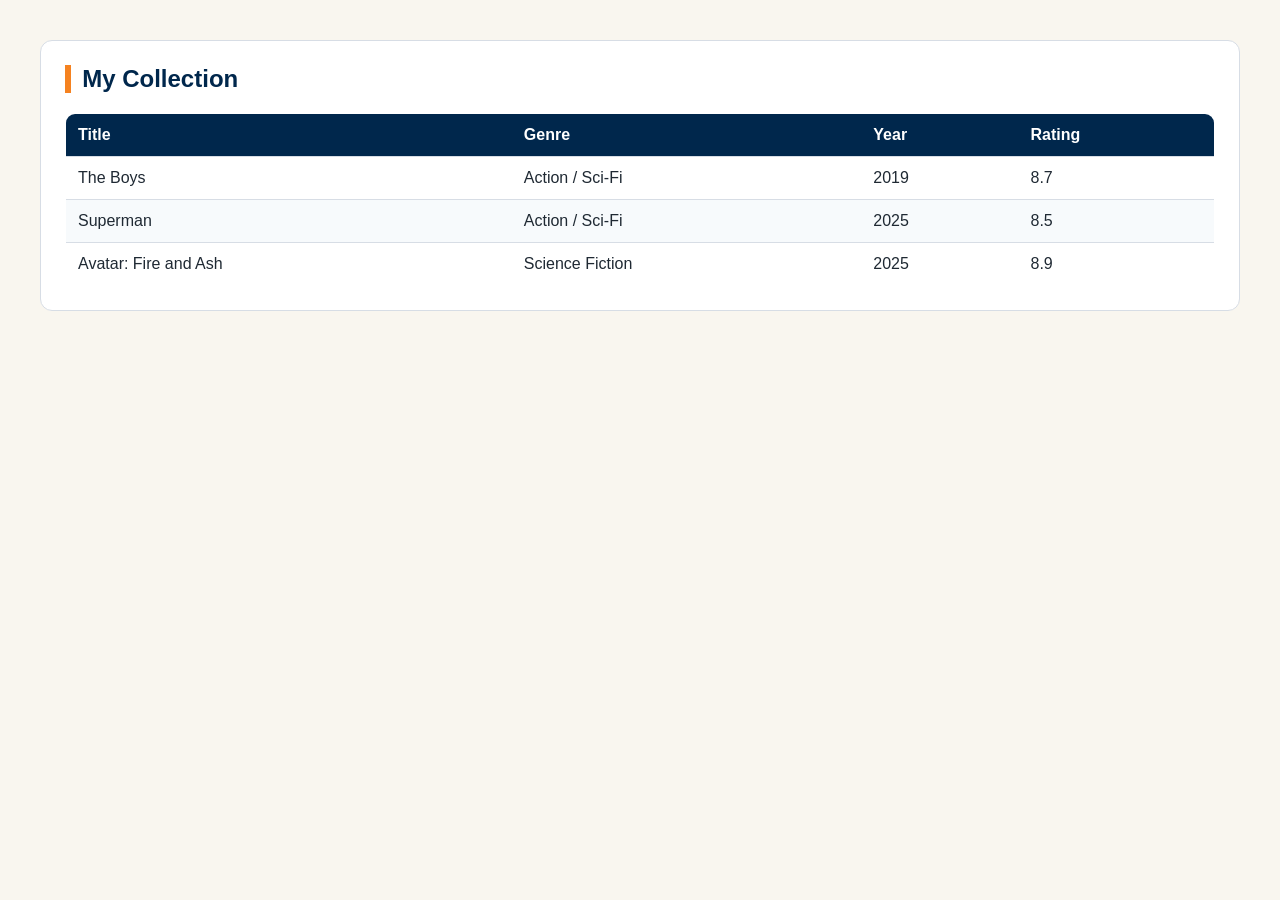
==== collection.html @ 73180bcf "Initial commit" ====
<!-- doctype: Declares the document type as HTML5 to ensure correct rendering in modern web browsers -->
<!DOCTYPE html>
<!-- html: The root container holding all of the document's elements and metadata -->
<html lang="en">

<!-- head: Holds machine-readable information (metadata) about the document, such as character sets and viewport definitions -->

<head>
    <meta charset="UTF-8">
    <meta name="viewport" content="width=device-width, initial-scale=1.0">
    <title>CPSC-349 Lab 4: My Collection</title>
    <link rel="stylesheet" href="css/styles.css">
</head>

<!-- body: Encloses all the visible, renderable content of the web page shown to the user -->

<body>


    <!-- main: Encloses the unique, central content of the document that is not repeated across other pages -->
    <main class="container">

        <!-- section: Groups related content together into distinct thematic regions of a page -->
        <section class="section">
            <h2>My Collection</h2>

            <!-- table: Formats structured tabular data into organized rows, header blocks, and data cells -->
            <div class="table-wrap">
                <table class="movies-table">
                    <thead>
                        <tr>
                            <th>Title</th>
                            <th>Genre</th>
                            <th>Year</th>
                            <th>Rating</th>
                        </tr>
                    </thead>

                    <tbody>
                        <tr>
                            <td>The Boys</td>
                            <td>Action / Sci-Fi</td>
                            <td>2019</td>
                            <td>8.7</td>
                        </tr>
                        <tr>
                            <td>Superman</td>
                            <td>Action / Sci-Fi</td>
                            <td>2025</td>
                            <td>8.5</td>
                        </tr>
                        <tr>
                            <td>Avatar: Fire and Ash</td>
                            <td>Science Fiction</td>
                            <td>2025</td>
                            <td>8.9</td>
                        </tr>
                    </tbody>
                </table>
            </div>
        </section>

    </main>

</body>

</html>
---- css/styles.css ----
/* ==================================================
   CSS Selector Overview

   :root   - Root element (<html>), often used for variables
   *        - Selects every element
   .class   - Selects elements with a class
              Example: <div class="movie-card"> in HTML -> .movie-card in CSS

   #id      - Selects an element with a specific id
              Example: <section id="feedback"> in HTML -> #feedback in CSS

   element  - Selects all elements of a given type
              Examples: body, header, nav, section, table in HTML -> body, header, nav, section, table in CSS

              
================================================== */

/* ==================================================
   1. Root Variables
   Reusable colors and layout values for the whole page.
================================================== */
:root {
    --csuf-blue: #00274c;
    --csuf-blue-light: #0a3d72;
    --csuf-orange: #f58220;
    --csuf-cream: #f9f6ef;
    --text-dark: #1f2933;
    --text-light: #ffffff;
    --border: #d7dde5;
    --card-bg: #fffdf8;
}


/* ==================================================
   2. Global Reset and Base Styles
   These styles affect the whole webpage.
================================================== */

/* The * selector targets every element. */
* {
    box-sizing: border-box;
}

/* Smoothly scrolls when clicking page links like #featured. */
html {
    scroll-behavior: smooth;
}

/* Main page background, text color, and font. */
body {
    margin: 0;
    color: var(--text-dark);
    background: var(--csuf-cream);
    font-family: "Trebuchet MS", sans-serif;
}



/* ==================================================
   3. Reusable Layout Class
================================================== */

/* Centers content and limits how wide it can get. */
.container {
    width: 1200px;
    margin-inline: auto;
}


/* ==================================================
   4. Header
================================================== */

/* Styles the top banner area. */
header {
    background: linear-gradient(120deg, var(--csuf-blue) 10%, var(--csuf-blue-light) 90%);
    color: var(--text-light);
    padding: 2.5rem 0;
}

/* Styles the main page title inside the header. */
header h1 {
    margin: 0;
    font-size: clamp(2rem, 3.5vw, 3rem);
}

/* Styles the tagline below the title. */
header p {
    /* you can do something here */
}


/* ==================================================
   5. Navigation
================================================== */

/* Styles the orange navigation bar. */
nav {
    background-color: var(--csuf-orange);
}

/* Removes bullets and places links in a row using Flexbox. */
nav ul {
    width: 1200px;
    margin: 0;
    margin-inline: auto;
    padding: 0.5rem 1rem;
    list-style: none;
    display: flex;
    justify-content: flex-end;
    flex-wrap: wrap;
    gap: 1rem;
}

/* Styles each navigation link. */
nav a {
    display: inline-block;
    padding: 0.7rem 0.2rem;
    text-decoration: none;
    font-weight: 700;
    color: #1a2633;
    border-bottom: 3px solid transparent;
}

/* Effect: changes link appearance when hovered or keyboard-focused. */
nav a:hover,
nav a:focus-visible {
    color: var(--csuf-blue);
    border-color: var(--csuf-blue);
    outline: none;
}


/* ==================================================
   6. Main Page Sections
================================================== */

/* Adds vertical spacing around main content. */
main {
    padding: 2.5rem 0;
}

img {
    max-width: 100%;
    height: auto;
}

/* Styles each content section like a card. */
.section {
    background: #ffffff;
    border: 1px solid var(--border);
    border-radius: 12px;
    padding: 1.5rem;
    margin-bottom: 2rem;
}

/* Styles section headings. */
.section h2 {
    margin-top: 0;
    color: var(--csuf-blue);
    border-left: 6px solid var(--csuf-orange);
    padding-left: 0.7rem;
}


/* ==================================================
   7. Movie Cards
================================================== */

/* Creates a responsive grid layout for movie cards. */
.movie-grid {
    display: grid;
    grid-template-columns: repeat(auto-fit, minmax(min(100%, 220px), 1fr));
    gap: 1.25rem;
}

/* Styles each movie card. */
.movie-card {
    background: var(--card-bg);
    border: 1px solid #e7dacc;
    border-radius: 12px;
    padding: 1rem;
    display: flex;
    flex-direction: column;
    gap: 0.7rem;
    transition: transform 0.22s ease, box-shadow 0.22s ease;
}

/* Adds a small lift effect when hovering over a movie card. */
.movie-card:hover {
    transform: translateY(-4px);
    box-shadow: 0 12px 24px rgba(0, 39, 76, 0.15);
}

/* Removes extra default spacing from movie titles and paragraphs. */
.movie-card h3,
.movie-card p {
    margin: 0;
}

/* Makes movie posters the same size and shape. */
.movie-card img {
    width: 100%;
    height: 300px;
    object-fit: cover;
    border-radius: 8px;
    border: 1px solid #e1e5ea;
}

/* Creates a two-column layout for the dynamic movie details page. */
.details-layout {
    display: grid;
    grid-template-columns: minmax(220px, 320px) 1fr;
    gap: 1.5rem;
    align-items: start;
}

/* Keeps the movie details poster neatly framed. */
.details-layout img {
    width: 100%;
    border-radius: 8px;
    border: 1px solid #e1e5ea;
}

/* Styles each displayed review on the details page. */
.review-card {
    border-left: 4px solid var(--csuf-orange);
    background: #f9fbfd;
    padding: 0.85rem 1rem;
    margin-bottom: 1rem;
}

.review-card h3,
.review-card p {
    margin: 0 0 0.45rem;
}


/* ==================================================
   8. Buttons
================================================== */

/* Styles links and inputs that should look like buttons. */
.btn {
    display: inline-block;
    align-self: center;
    border: 0;
    border-radius: 100px;
    padding: 0.55rem 1rem;
    text-decoration: none;
    background-color: var(--csuf-blue);
    color: var(--text-light);
    cursor: pointer;
}


/* ==================================================
   9. Feedback Form
   The #feedback selector targets only the feedback section.
================================================== */




/* Styles labels inside form sections. */
#feedback label,
#leave-review label {
    display: inline-block;
    margin-bottom: 0.35rem;
    font-weight: 700;
}

/* Styles text inputs, dropdowns, and textareas in the form. */
#feedback input[type="text"],
#feedback input[type="email"],
#feedback select,
#feedback textarea,
#leave-review input[type="text"],
#leave-review select,
#leave-review textarea {
    width: 100%;
    border: 1px solid #bcc7d3;
    border-radius: 8px;
    padding: 0.65rem 0.75rem;
    background-color: #f9fbfd;
    color: #334a60;
}

/* Gives the textarea a larger height and vertical resizing. */
#feedback textarea,
#leave-review textarea {
    min-height: 120px;
    resize: vertical;
}

/* Makes disabled form controls look inactive. */
#feedback input:disabled,
#feedback select:disabled,
#feedback textarea:disabled,
#leave-review input:disabled,
#leave-review select:disabled,
#leave-review textarea:disabled,
.btn:disabled {
    opacity: 0.7;
    cursor: not-allowed;
}

/* Makes the feedback form button orange instead of blue. */
#feedback input[type="submit"],
#leave-review input[type="submit"] {
    background-color: var(--csuf-orange);
    color: #1f2125;
    display: block;
    margin-inline: auto;
}

/* Styles the message saying the review feature is not ready. */
.status-banner {
    margin-top: 20px;
    background: #fff2e3;
    color: #5f2d00;
    border: 1px solid #f2cc9f;
    border-radius: 8px;
    padding: 0.7rem;
}

/* Hides JavaScript-powered messages until there is something to show. */
.hidden {
    display: none;
}


/* ==================================================
   10. Movies Table
================================================== */

/* Styles the main movie table. */
.movies-table {
    width: 100%;
    border-collapse: collapse;
    border: 1px solid var(--border);
    border-radius: 10px;
    overflow: hidden;
}

.table-wrap {
    width: 100%;
    overflow-x: auto;
}

/* Styles the table header row. */
.movies-table thead {
    background: var(--csuf-blue);
    color: var(--text-light);
}

/* Adds padding and borders to table cells. */
.movies-table th,
.movies-table td {
    text-align: left;
    padding: 0.75rem;
    border-bottom: 1px solid var(--border);
}

/* Adds alternating row color for readability. */
.movies-table tbody tr:nth-child(even) {
    background-color: #f7fafc;
}


/* ==================================================
   11. Footer
================================================== */

/* Styles the footer at the bottom of the page. */
footer {
    background-color: var(--csuf-blue);
    color: var(--text-light);
    text-align: center;
    padding: 1.5rem 1rem;
}

/* Removes large default paragraph spacing in the footer. */
footer p {
    margin: 0.3rem 0;
}

/* Styles links inside the footer. */
footer a {
    color: #ffd9b5;
}

/* Changes footer link color on hover or keyboard focus. */
footer a:hover,
footer a:focus-visible {
    color: #ffffff;
}



/* DEMO: Uncomment to see effect */
@media (max-width: 640px) {
    .container {
        width: 95%;
    }

    header {
        padding: 2rem 0;
    }

    nav ul {
        width: 100%;
        justify-content: center;
        gap: 0.25rem;
        padding: 0.4rem 0.5rem;
    }

    nav a {
        display: block;
        text-align: center;
        padding: 0.65rem 0.35rem;
    }


    .movie-grid {
        grid-template-columns: 1fr;
    }

    .movie-card img {
        width: min(100%, 250px);
        height: auto;
        max-height: 420px;
        align-self: center;
    }

    .details-layout {
        grid-template-columns: 1fr;
    }
}

/* TODO: Add responsive design for iPads */
/* @media (max-width: 1024px) {

} */
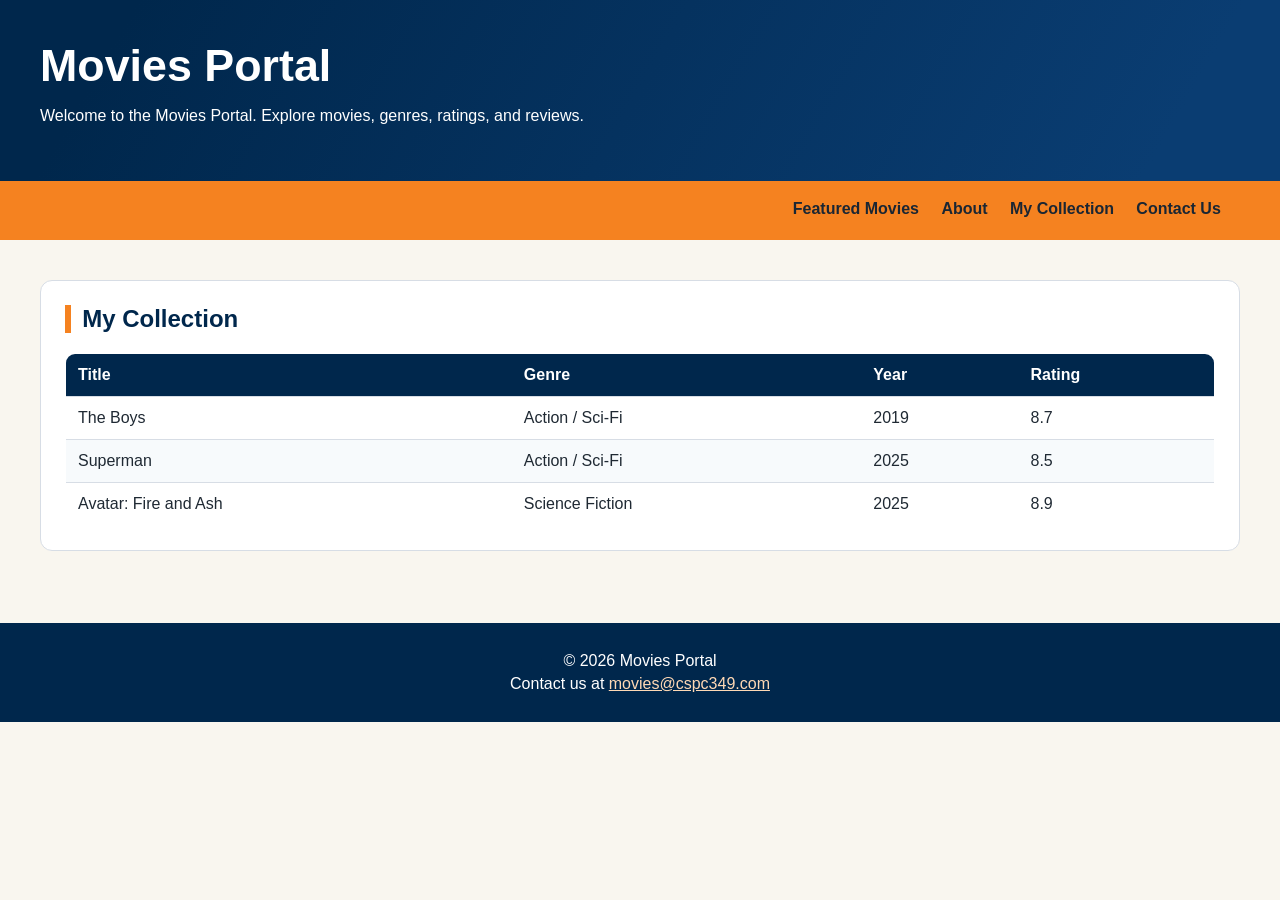
==== commit 62232de3: "added footer and nav" ====
--- a/collection.html
+++ b/collection.html
@@ -8,7 +8,7 @@
 <head>
     <meta charset="UTF-8">
     <meta name="viewport" content="width=device-width, initial-scale=1.0">
-    <title>CPSC-349 Lab 4: My Collection</title>
+    <title>CPSC-349 Lab 5: My Collection</title>
     <link rel="stylesheet" href="css/styles.css">
 </head>
 
@@ -16,6 +16,23 @@
 
 <body>
 
+    <!-- header: Groups introductory content, branding, and major titles at the top of a page or section -->
+    <header>
+        <div class="container">
+            <h1>Movies Portal</h1>
+            <p>Welcome to the Movies Portal. Explore movies, genres, ratings, and reviews.</p>
+        </div>
+    </header>
+
+    <!-- nav: Defines a set of navigation links designed for site-wide or page-specific menus -->
+    <nav>
+        <ul>
+            <li><a href="index.html">Featured Movies</a></li>
+            <li><a href="about.html">About</a></li>
+            <li><a href="collection.html">My Collection</a></li>
+            <li><a href="contact.html">Contact Us</a></li>
+        </ul>
+    </nav>
 
     <!-- main: Encloses the unique, central content of the document that is not repeated across other pages -->
     <main class="container">
@@ -61,6 +78,12 @@
         </section>
 
     </main>
+    
+    <!-- footer: Contains concluding page details such as copyright notices and contact information -->
+    <footer>
+        <p>&copy; 2026 Movies Portal</p>
+        <p>Contact us at <a href="mailto:movies@example.com">movies@cspc349.com</a></p>
+    </footer>
 
 </body>
 
